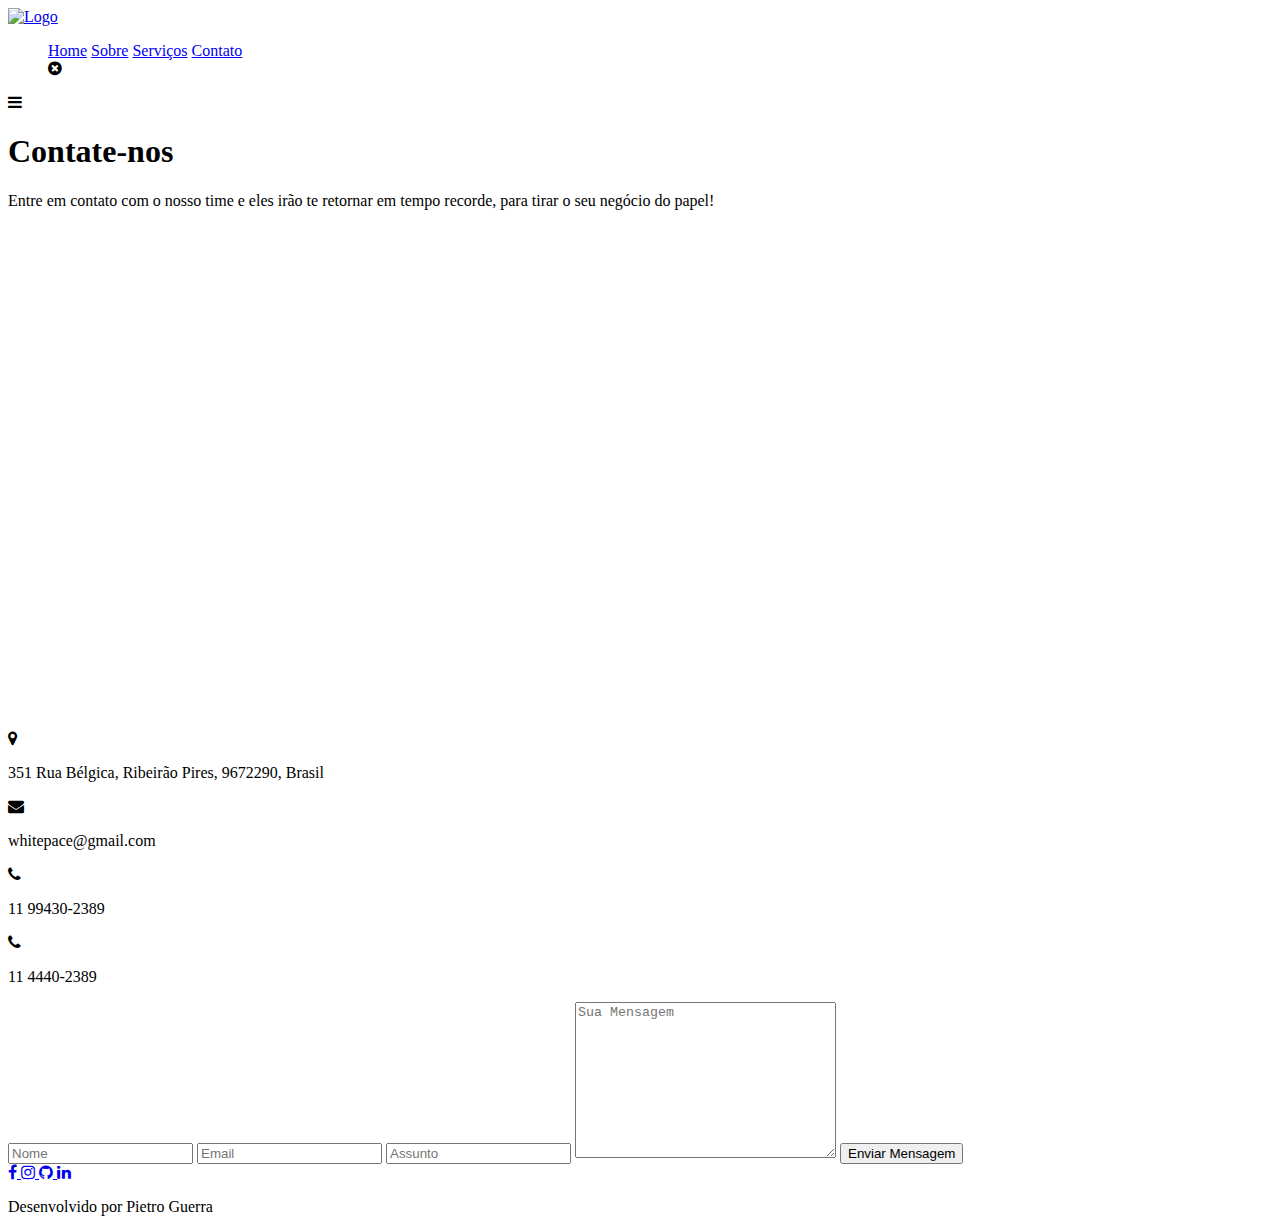
==== contato.html @ ea2e4b4b "Add files via upload" ====
<!DOCTYPE html>
<html lang="pt-BR">
<head>
    <meta charset="UTF-8">
    <meta name="viewport" content="width=device-width, initial-scale=1.0">
    <!--Font Awesome-->
    <link rel="stylesheet" href="https://cdnjs.cloudflare.com/ajax/libs/font-awesome/4.7.0/css/font-awesome.css" integrity="sha512-5A8nwdMOWrSz20fDsjczgUidUBR8liPYU+WymTZP1lmY9G6Oc7HlZv156XqnsgNUzTyMefFTcsFH/tnJE/+xBg==" crossorigin="anonymous" referrerpolicy="no-referrer">
    <!--Link css-->
    <link rel="stylesheet" href="css/style.css">
    <title>Withepace-Contato</title>
</head>
<body>
    <!--header-->
    <header style="background-image: url('img/background-contacto.jpg');">
        <!--container-->
        <div class="container">
            <nav>
                <a href="index.html">
                    <img src="img/logo.png" alt="Logo">
                </a>
                <ul class="ul">
                    <a href="index.html">Home</a>
                    <a href="sobre.html">Sobre</a>
                    <a href="servicos.html">Serviços</a>
                    <a class="btn" href="contato.html">Contato</a>
                    <div class="close-icon" onclick="closeMenu()">
                        <i class="fa fa-times-circle"></i>
                    </div>
                </ul>
                <div class="menu-icon" onclick="openMenu()">
                    <i class="fa fa-bars"></i>
                </div>
            </nav>
            <section class="banner">
                <div class="banner-text">
                    <h1>Contate-nos</h1>
                    <p>Entre em contato com o nosso time e eles irão te retornar em tempo recorde, para tirar o seu negócio do papel!</p>                 
                </div>
            </section>
        </div>
        <!--end container-->
    </header>
    <!--end header-->
    <section class="contato">
        <div class="container">
            <div class="mapa">
                <iframe src="https://www.google.com/maps/embed?pb=!1m18!1m12!1m3!1d3653.215313725842!2d-46.416662389980985!3d-23.704003866757642!2m3!1f0!2f0!3f0!3m2!1i1024!2i768!4f13.1!3m3!1m2!1s0x94ce6cf6b9a660b5%3A0xb470d63bf1a2159e!2sEtec%20de%20Ribeir%C3%A3o%20Pires!5e0!3m2!1spt-BR!2sbr!4v1694442828986!5m2!1spt-BR!2sbr" width="100%" height="500px" style="border:0;" allowfullscreen="" loading="lazy" referrerpolicy="no-referrer-when-downgrade"></iframe>
            </div>
            <div class="contato-info">
                <div class="left-side">
                    <div>
                        <i class="fa fa-map-marker"></i>
                        <p>351 Rua Bélgica, Ribeirão Pires, 9672290, Brasil</p>
                    </div>
                    <div>
                        <i class="fa fa-envelope"></i>
                        <p>whitepace@gmail.com</p>
                    </div>
                    <div>
                        <i class="fa fa-phone"></i>
                        <p>11 99430-2389</p>
                    </div>
                    <div>
                        <i class="fa fa-phone"></i>
                        <p>11 4440-2389</p>
                    </div>
                </div>
                <div class="right-side">
                    <form action="">
                        <input type="text" placeholder="Nome" required>
                        <input type="email" placeholder="Email" required>
                        <input type="text" placeholder="Assunto" required>
                        <textarea name="" id="" cols="30" rows="10" placeholder="Sua Mensagem" required></textarea>
                        <button class="btn">Enviar Mensagem</button>
                    </form>
                </div>
            </div>
        </div>
    </section>
    <!--footer-->
    <footer class="footer">
        <div class="container">
            <div class="links">
                <a href="#"> <i class="fa fa-facebook"></i> </a>
                <a href="#"> <i class="fa fa-instagram"></i> </a>
                <a href="#"> <i class="fa fa-github"></i> </a>
                <a href="#"> <i class="fa fa-linkedin"></i> </a>
            </div>
            <p>Desenvolvido por Pietro Guerra</p>
        </div>
    </footer>
    <!--end footer-->
    <script src="js/main.js"></script>
</body>
</html>
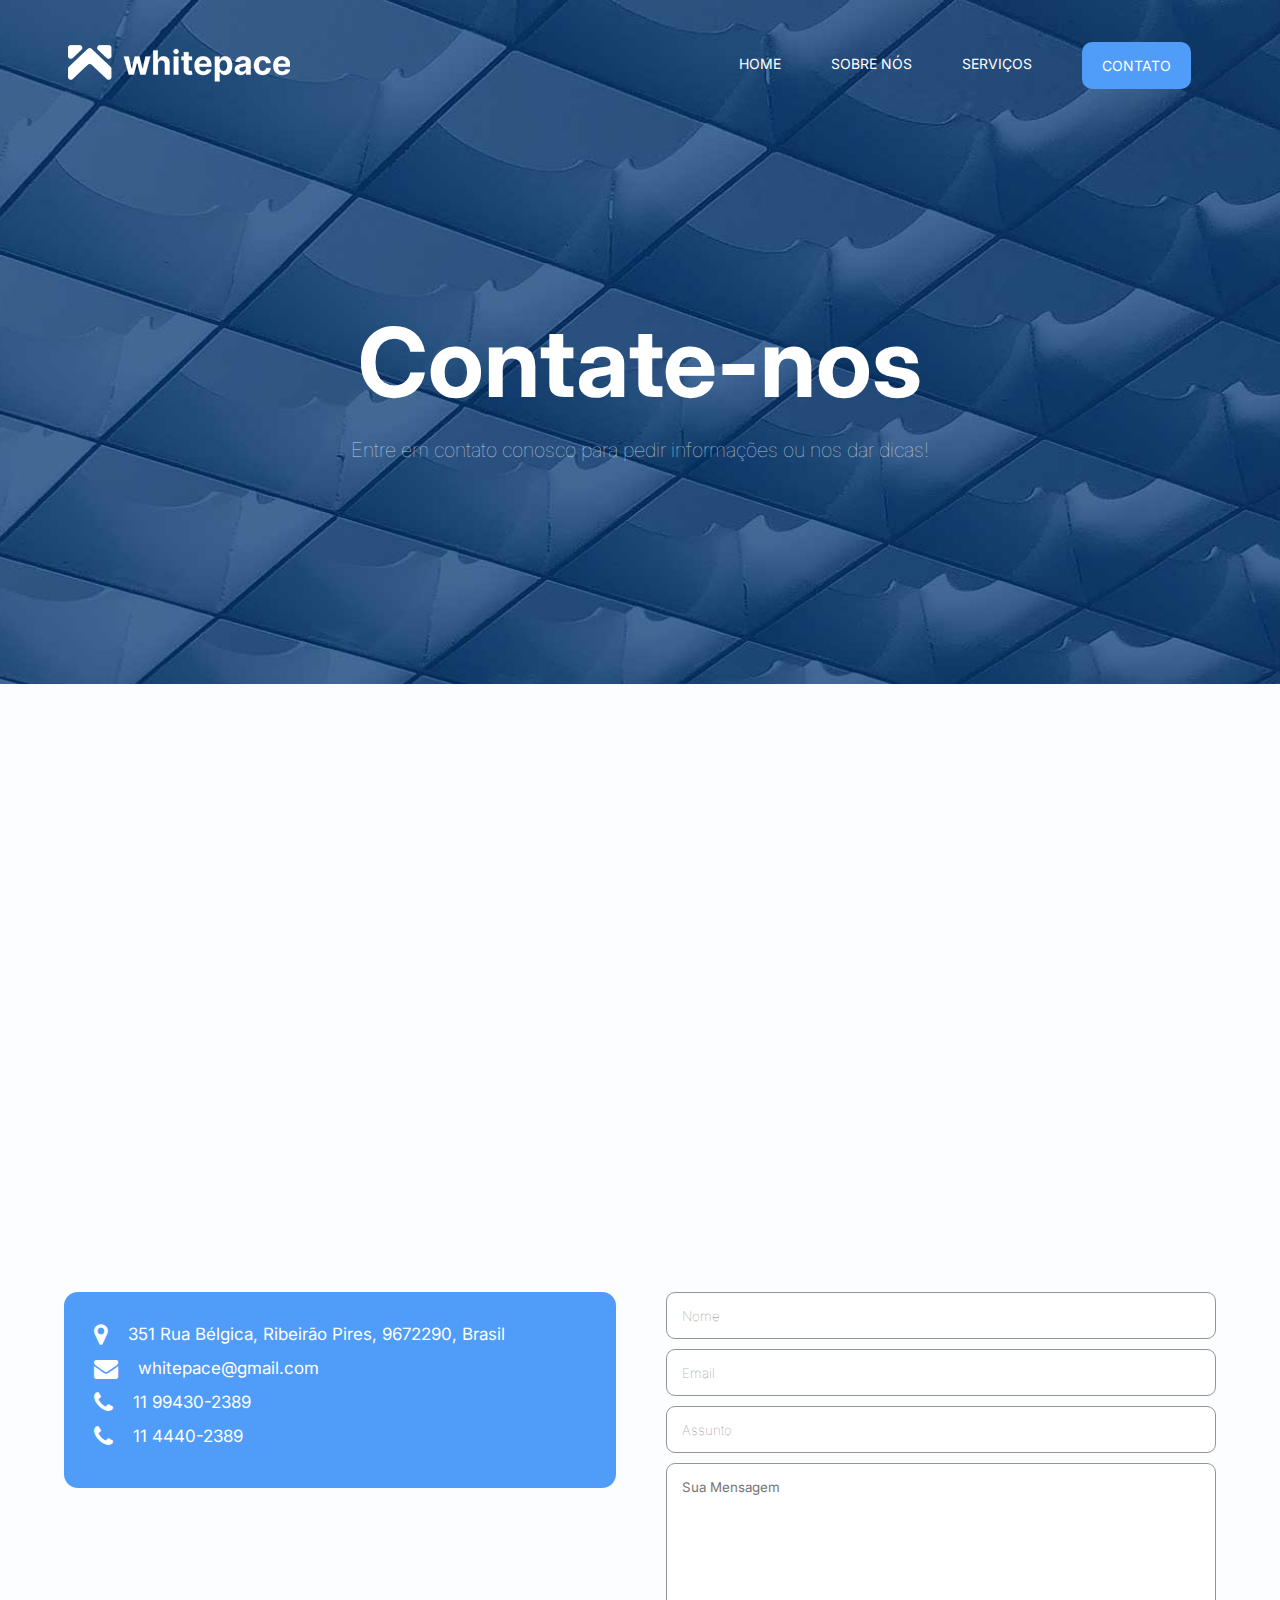
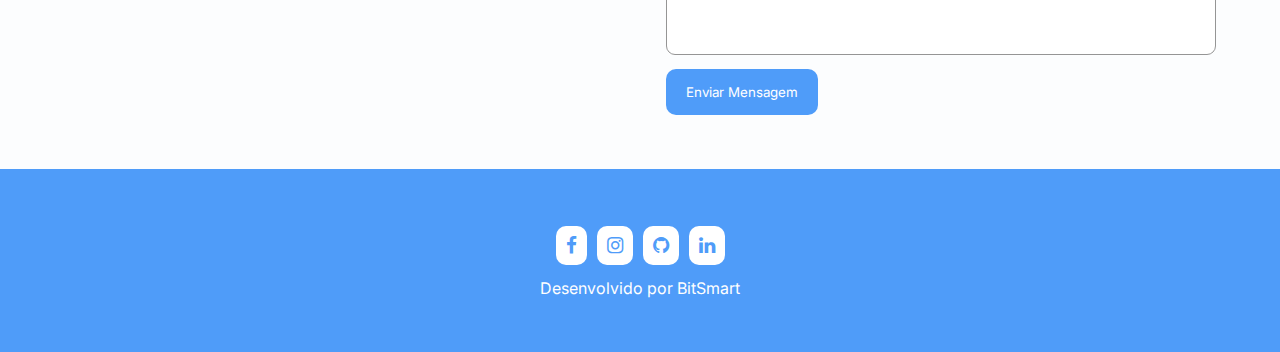
==== commit ce96adb2: "Add files via upload" ====
--- a/contato.html
+++ b/contato.html
@@ -20,7 +20,7 @@
                 </a>
                 <ul class="ul">
                     <a href="index.html">Home</a>
-                    <a href="sobre.html">Sobre</a>
+                    <a href="sobre.html">Sobre Nós</a>
                     <a href="servicos.html">Serviços</a>
                     <a class="btn" href="contato.html">Contato</a>
                     <div class="close-icon" onclick="closeMenu()">
@@ -34,7 +34,7 @@
             <section class="banner">
                 <div class="banner-text">
                     <h1>Contate-nos</h1>
-                    <p>Entre em contato com o nosso time e eles irão te retornar em tempo recorde, para tirar o seu negócio do papel!</p>                 
+                    <p>Entre em contato conosco para pedir informações ou nos dar dicas!</p>                 
                 </div>
             </section>
         </div>
@@ -86,7 +86,7 @@
                 <a href="#"> <i class="fa fa-github"></i> </a>
                 <a href="#"> <i class="fa fa-linkedin"></i> </a>
             </div>
-            <p>Desenvolvido por Pietro Guerra</p>
+            <p>Desenvolvido por BitSmart</p>
         </div>
     </footer>
     <!--end footer-->
--- a/css/style.css
+++ b/css/style.css
@@ -0,0 +1,611 @@
+@import url('https://fonts.googleapis.com/css2?family=Alegreya+SC&family=Inter:wght@300;400;500;600;700&display=swap');
+
+* {
+    margin: 0;
+    padding: 0;
+    box-sizing: border-box;
+    text-decoration: none;
+    outline: none;
+    font-family: 'Inter', sans-serif;
+}
+
+body {
+    background-color: #f1f6fc31;
+}
+
+section, footer {
+    padding: 54px 0;
+}
+
+h3 {
+    font-size: 50px;
+}
+
+p {
+    color: #0000009c;
+}
+
+.container {
+    max-width: 1400px;
+    margin: 0 auto;
+    padding: 0 5%;
+}
+
+.btn {
+    background-color: #4f9cf9;
+    color: white;
+    padding: 15px 20px;
+    border-radius: 10px;
+    cursor: pointer;
+    display: inline-block;
+    transition: 0.1s;
+}
+
+.btn:hover {
+    background-color: #3480db;
+}
+
+@keyframes animation-outline {
+    from{
+        outline: 0px solid #4f9bf98a;
+    }
+    to{
+        outline: 0px solid #4f9bf900;
+    }
+}
+
+header {
+    background-position: center;
+    background-size: cover;
+    background-attachment: fixed;
+}
+
+nav {
+    display: flex;
+    align-items: center;
+    justify-content: space-between;
+    padding-top: 30px;
+}
+
+nav ul {
+    display: flex;
+    align-items: center;
+}
+
+nav ul a {
+    color: white;
+    margin: 0 25px;
+    text-transform: uppercase;
+    font-size: 14px;
+    display: block;
+}
+
+nav ul a:not(.btn)::after {
+    content: "";
+    background-color: #4f9cf9;
+    height: 3px;
+    width: 0%;
+    display: block;
+    margin: 0 auto;
+    transition: 0.3s;
+}
+
+nav ul a:hover::after {
+    width: 100%;
+}
+
+/* Menu Mobile */
+
+nav .menu-icon {
+    cursor: pointer;
+    font-size: 25px;
+    color: white;
+    display: none;
+}
+
+nav .close-icon {
+    display: none;
+    font-size: 30px;
+    color: white;
+}
+
+.banner {
+    display: flex;
+    justify-content: center;
+}
+
+.banner .banner-text {
+    margin: 150px;
+    text-align: center;
+    padding: 0 90px;
+}
+
+.banner .banner-text h1 {
+    font-size: 96px;
+    color: white;
+}
+
+.banner .banner-text p {
+    font-size: 20px;
+    color: #ffffffb7;
+    font-weight: lighter;
+    margin: 18px 0;
+}
+
+/* Faça Mais */
+
+.faca-mais .container {
+    display: flex;
+    align-items: center;
+}
+
+.faca-mais .faca-mais-text {
+    width: 50%;
+    padding: 0 40px 0 0;
+}
+
+.faca-mais .right {
+    padding: 0 0px 0 40px;
+}
+
+.faca-mais .faca-mais-text h3 {
+    font-size: 56px;
+}
+
+.faca-mais .faca-mais-text p {
+    margin: 15px 0 10px 0;
+}
+
+.faca-mais .faca-mais-img {
+    width: 50%;
+}
+
+.faca-mais .faca-mais-img img {
+    width: 100%;
+}
+
+/* Games AI */
+
+.games .container {
+    width: 75%;
+    align-items: center;
+}
+
+.games .games-text {
+    margin: 30px;
+}
+
+.games .games-text h3 {
+    padding: 0 0 30px 0;
+}
+
+.games .games-img {
+    width: 100%;
+    text-align: center;
+}
+
+.games .games-img img {
+    width: 80%;
+}
+
+.depoimentos h3 {
+    text-align: center;
+}
+
+.depoimentos p {
+    margin-bottom: 20px;
+    text-align: center;
+}
+
+.cards {
+    display: flex;
+    justify-content: center;
+    flex-wrap: wrap;
+}
+
+.depoimentos .card-item {
+    background-color: #d3e6fd;
+    margin: 15px;
+    border-radius: 14px;
+    text-align: center;
+    width: 370px;
+    height: 50vh;
+    transition: 0.3s;
+}
+
+.depoimentos .card-item img {
+    border-radius: 14px 14px 0 0;
+    width: 370px;
+    display: block;
+    margin: 0 auto;
+}
+
+.depoimentos .card-item .nome-user {
+    font-weight: 600;
+    font-size: 20px;
+    margin: 15px 0 15px 0;
+    transition: 0.3s;
+}
+
+.depoimentos .card-item .depoimento-user {
+    font-size: 15px;
+    margin: 35px 0 10px 0;
+    padding: 0 30px;
+    transition: 0.3s;
+}
+
+.depoimentos .card-item .estrelas {
+    margin: 15px; 
+    border-top: 2px solid #71767a23;
+}
+
+.depoimentos .card-item .estrelas i {
+    color: #4f9cf9;
+    margin-top: 15px;
+    font-size: 20px;
+    transition: 0.3s;
+}
+
+.depoimentos .card-item:hover {
+    background-color: #4f9cf9;
+    margin-top: -5px;
+}
+
+.depoimentos .card-item:hover .nome-user,
+.depoimentos .card-item:hover .depoimento-user,
+.depoimentos .card-item:hover .estrelas i{
+    color: white;
+}
+
+/* Clientes */
+.clientes h3,
+.clientes p {
+    text-align: center;
+}
+
+.clientes .container div {
+    display: flex;
+    align-items: center;
+    justify-content: space-around;
+    flex-wrap: wrap;
+}
+/* End Clientes */
+
+/* Footer */
+.footer {
+    background-color: #4f9cf9;
+    text-align: center;
+}
+
+.footer i {
+    color: #4f9cf9;
+    font-size: 19px;
+    background-color: white;
+    padding: 10px;
+    margin: 3px;
+    border-radius: 10px;
+    transition: 0.3s;
+}
+
+.footer p {
+    margin-top: 10px;
+    color: white;
+}
+
+.footer i:hover {
+    background-color: #4f9cf9;
+    color: white;
+}
+/* End Footer */
+
+/* Página Sobre */
+
+.sobre h3 {
+    text-align: center;
+    margin-bottom: 50px;
+}
+
+.sobre p {
+    margin-bottom: 20px;
+    text-align: center;
+}
+
+.card-sobre {
+    display: flex;
+    justify-content: center;
+    flex-wrap: wrap;
+}
+
+.sobre .card-item-sobre {
+    background-color: #d3e6fd;
+    margin: 15px;
+    text-align: center;
+    width: 45%;
+    transition: 0.3s;
+}
+
+.sobre .card-item-sobre img {
+    width: 100%;
+    display: block;
+    margin: 0 auto;
+}
+
+.sobre .card-item-sobre .nome-sobre {
+    font-weight: 600;
+    font-size: 20px;
+    margin: 15px 0 15px 0;
+    transition: 0.3s;
+}
+
+.sobre .card-item-sobre .sobre-text {
+    font-size: 15px;
+    margin: 35px 0 10px 0;
+    padding: 0 30px;
+    transition: 0.3s;
+}
+
+.sobre .card-item-sobre:hover {
+    background-color: #4f9cf9;
+    margin-top: -5px;
+}
+
+.sobre .card-item-sobre:hover .nome-sobre,
+.sobre .card-item-sobre:hover .sobre-text {
+    color: white;
+}
+
+/* End Página Sobre */
+
+/* Página Serviços */
+.servicos h3 {
+    text-align: center;
+}
+
+.servicos .container > p {
+    text-align: center;
+}
+
+.servicos .rows-cards {
+    display: flex;
+    justify-content: center;
+    margin-top: 20px;
+    flex-wrap: wrap;
+}
+
+.servicos .row-card-item {
+    background-color: #d3e6fd;
+    width: 350px;
+    padding: 20px;
+    border-radius: 14px;
+    margin: 20px;
+    transition: 0.3s;
+}
+
+.servicos .row-card-item:hover {
+    background-color: #4f9cf9;
+}
+
+.servicos .row-card-item:hover p {
+    color: white;
+}
+
+.servicos .row-card-item img {
+    background-color: #4f9cf9;
+    border-radius: 14px;
+    width: 70px;
+    padding: 9px;
+}
+
+.servicos .row-card-item p.nome-servico {
+    margin: 5px 0;
+    transition: 0.3s;
+}
+
+.servicos .row-card-item p.descricao-servico {
+    transition: 0.3s;
+}
+
+/* Dados */
+.dados {
+    background-color: #d3e6fd;
+}
+
+.dados .container {
+    display: flex;
+    justify-content: center;
+    flex-wrap: wrap;
+}
+
+.dados .dados-item {
+    text-align: center;
+    margin: 15px;
+    color: #000000be;
+}
+
+.dados .dados-item img {
+    background-color: #4f9cf9;
+    border-radius: 14px;
+    padding: 10px;
+    margin-bottom: 15px;
+    width: 80px;
+}
+
+.dados .dados-item p {
+    font-size: 18px;
+}
+
+.dados .dados-item p strong {
+    font-size: 28px;
+}
+/* End Página Serviços */
+
+/* Página de Contato*/
+.contato-info {
+    display: flex;
+    justify-content: space-between;
+    margin-top: 50px;
+}
+
+.contato-info .left-side {
+    width: 50%;
+    padding: 30px;
+    background-color: #4f9cf9;
+    border-radius: 14px;
+    margin-right: 50px;
+    height: fit-content;
+}
+
+.contato-info .left-side div {
+    display: flex;
+    align-items: center;
+    margin-bottom: 10px;
+}
+
+.contato-info .left-side div i {
+    font-size: 24px;
+    margin-right: 20px;
+    color: white;
+}
+
+.contato-info .left-side p {
+    font-size: 17px;
+    color: white;
+}
+
+.contato-info .right-side {
+    width: 50%; 
+}
+
+.contato-info .right-side input {
+    display: block;
+    width: 100%;
+    margin-bottom: 10px;
+    height: 47px;
+    padding: 15px;
+    border-radius: 9px;
+    transition: 0.3s;
+    border: 1px solid #959595;
+    color: #212121;
+    font-weight: lighter; 
+}
+
+.contato-info .right-side input:focus,
+.contato-info .right-side textarea:focus {
+    border-color: #4f9cf9;
+}
+
+.contato-info .right-side textarea {
+    border: 1px solid #959595;
+    color: #212121;
+    border-radius: 9px;
+    margin-bottom: 10px;
+    padding: 15px;
+    width: 100%;
+    transition: 0.3s;
+    resize: none;
+}
+
+.contato-info .right-side button {
+    border: none;
+}
+/* End Página de Contato*/
+
+@media screen and (max-width: 830px) {                                                                             
+    /* Menu Mobile */
+    .ul {
+        position: fixed;
+        top: 0;
+        left: 0;
+        background: #184b88;
+        width: 100%;
+        height: 100%;
+        flex-direction: column;
+        align-items: center;
+        justify-content: center;
+        clip-path: circle(0% at 100% 0);
+        transition: 0.7s;
+    }
+
+    .ul.open {
+        clip-path: circle(141.4% at 100% 0);
+    }
+
+    .ul a {
+        margin: 10px 0;
+        font-size: 16px;
+    }
+
+    nav .menu-icon {
+        display: block;
+    }
+
+    nav .close-icon {
+        display: block;
+        position: absolute;
+        top: 46px;
+        right: 35px;
+        cursor: pointer;
+    }
+
+    /* Página Home Responsivo */
+    .faca-mais .faca-mais-text {
+        margin-top: 10px;
+        padding: 0 20px;
+        order: 1;
+    }
+
+    .faca-mais .container {
+        flex-direction: column;
+    }
+
+    .faca-mais .faca-mais-text h3 {
+        font-size: 48px;
+    }
+
+    .faca-mais .faca-mais-text,
+    .faca-mais .faca-mais-img {
+        width: 100%;
+    }
+
+    /* Banner Responsivo */
+    .banner .banner-text {
+        padding: 0;
+        margin: 80px;
+    }
+
+    .banner .banner-text h1 {
+        font-size: 80px;
+    }
+
+    .banner .banner-text p {
+        font-size: 15px;
+    }
+
+    .depoimentos .card-item {
+        width: 100%;
+    }
+
+    /* Página Sobre Responsivo*/
+    .sobre .container {
+        flex-direction: column-reverse;
+    }
+
+    .sobre .sobre-img,
+    .sobre .sobre-text {
+        width: 100%;
+    }
+
+    .sobre .sobre-text {
+        margin-top: 40px;
+    }
+
+    /* Página Contato Responsivo */
+    .contato .contato-info {
+        flex-direction: column-reverse;
+    }
+
+    .contato-info .right-side,
+    .contato-info .left-side {
+        width: 100%;
+    }
+}